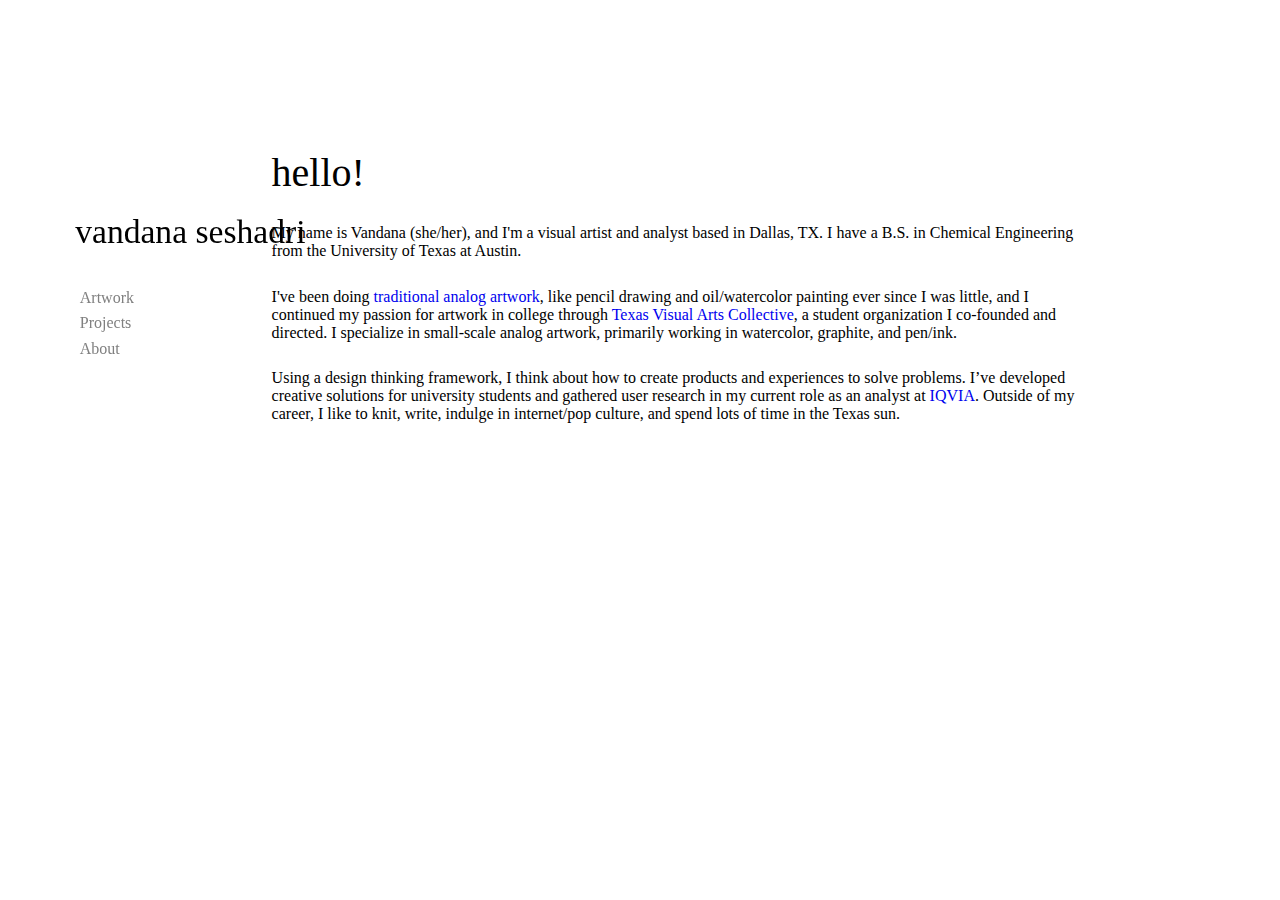
==== about.html @ 27de0bca "Create about.html" ====
<!DOCTYPE html>

<html lang="en">
    <head>
        <link href="https://cdn.jsdelivr.net/npm/bootstrap@5.0.2/dist/css/bootstrap.min.css" rel="stylesheet" integrity="sha384-EVSTQN3/azprG1Anm3QDgpJLIm9Nao0Yz1ztcQTwFspd3yD65VohhpuuCOmLASjC" crossorigin="anonymous">
        <script src="https://cdn.jsdelivr.net/npm/bootstrap@5.0.2/dist/js/bootstrap.bundle.min.js" integrity="sha384-MrcW6ZMFYlzcLA8Nl+NtUVF0sA7MsXsP1UyJoMp4YLEuNSfAP+JcXn/tWtIaxVXM" crossorigin="anonymous"></script>
        <link href="styles.css" rel="stylesheet">
        <title>vandana seshadri | about</title>
    </head>
    <body>
        <!-- Sidebar -->
        <div class="sidebar">
          <!-- Title -->
          <h1 class="display-6">vandana seshadri</h1>
          <!-- Navigation -->
          <ul class="menu">
            <li>
              <a href="/">Artwork</a>
            </li>
            <li>
              <a href="/">Projects</a>
            </li>
            <li>
              <a href="about.html">About</a>
            </li>
          </ul>
        </div>
        <div class="bio">
          <p id="hello">hello!</p>
          <div class="abt">
            <p>
              My name is Vandana (she/her), and I'm a visual artist and analyst based in Dallas, TX.
              I have a B.S. in Chemical Engineering from the University of Texas at Austin.
            </p>
            <p>
              I've been doing <a href="/">traditional analog artwork</a>, like pencil drawing and oil/watercolor painting ever since I was little,
              and I continued my passion for artwork in college through <a href=/">
              Texas Visual Arts Collective</a>, a student organization I co-founded and directed. I specialize in small-scale analog artwork, 
              primarily working in watercolor, graphite, and pen/ink.
            </p>
            <p>
              Using a design thinking framework, I think about how to create products and experiences to solve problems. I’ve developed creative solutions 
              for university students and gathered user research in my current role as an analyst at <a href="https://iqvia.com">IQVIA</a>. 
              Outside of my career, I like to knit, write, indulge in internet/pop culture, and spend lots of time in the Texas sun. 
            </p>
        </div>
        </div>
    </body>
</html>
---- styles.css ----
body {
    padding: 1rem;
    /* text-align: center; */
    background-color: #ffffff;
}

.display-6{
  font-weight: 300;
  font-size: 2.1rem;
}

.sidebar {
  position: fixed;
  padding: 13% 4%;
}

.vertical-center {
  margin: 0;
  position: fixed;
  top: 50%;
  -ms-transform: translateY(-50%);
  transform: translateY(-50%);
}

ul {
  list-style-type: none;
}

li {
  line-height: 160%;
}

li a{
  color: #808080;
}

.menu {
  padding: 5% 0 0 2%;
}

.container {
  margin: 5% 0 0 29%;
  max-width: fit-content;
  align-items: center;
  justify-content: center;
}

.bio {
  padding: 6% 0 0 6%;
}

.more-content {
  margin: 2% 2% 0 11%;
}

figure {
  margin: 0 0 -4% 0;
}

#hello {
  font-size: 40px;
  font-weight: 500;
  margin-bottom: 0%;
}

.contact-info {
  text-align: center;
  padding: 13.5% 34% 0 0;
}

.abt {
  color: black;
}

img {
  height: 35vw;
}

a:link {
    text-decoration: none;
  }

a:visited {
  text-decoration: none;
}

a:hover {
  text-decoration: none;
}

a:active {
  text-decoration: none;
}

p {
  padding-top: 1%;
  padding-right: 15%;
  padding-left: 15%;
}
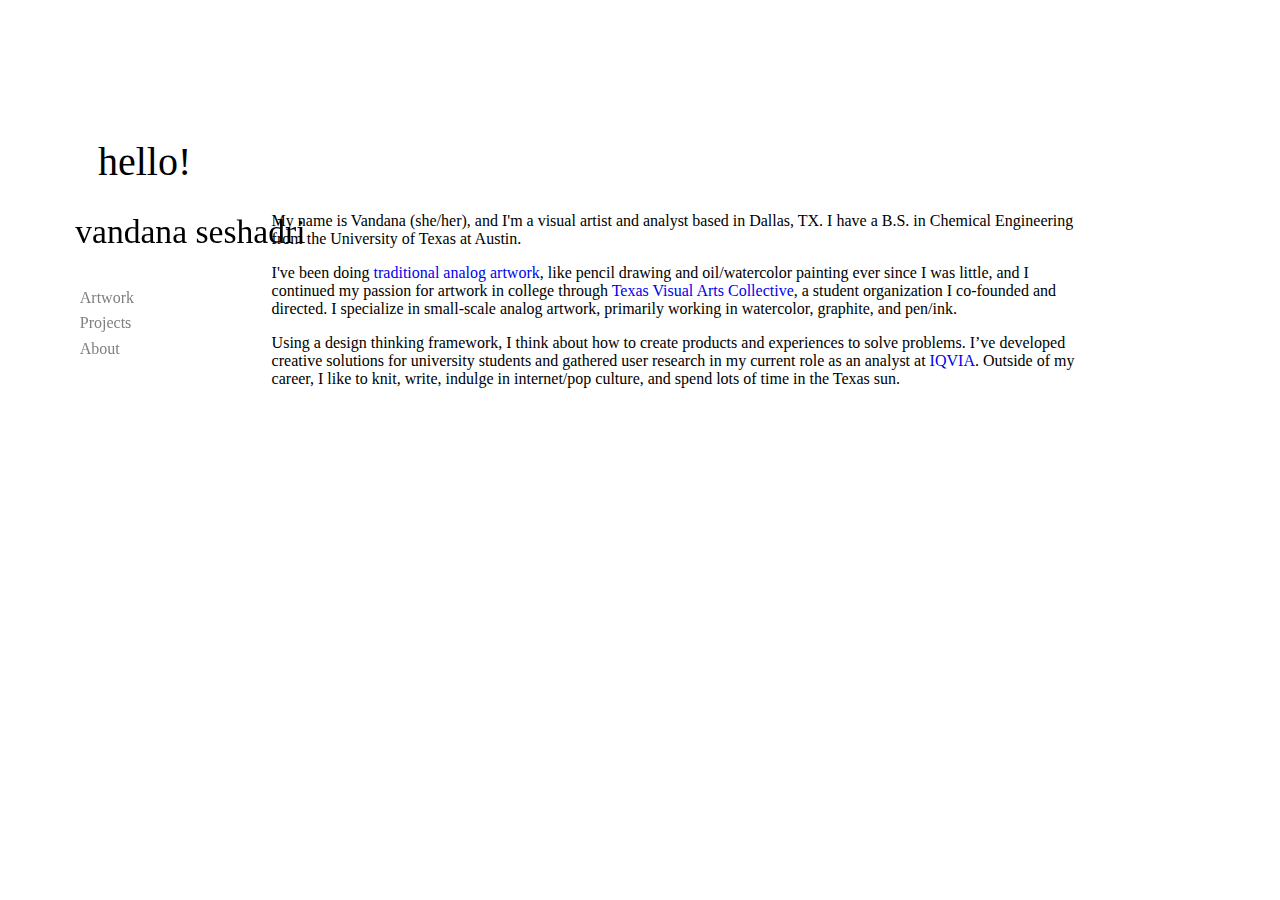
==== commit d6cccb52: "Update about.html" ====
--- a/about.html
+++ b/about.html
@@ -11,14 +11,14 @@
         <!-- Sidebar -->
         <div class="sidebar">
           <!-- Title -->
-          <h1 class="display-6">vandana seshadri</h1>
+          <h1 class="display-6"><a id="logo" href="/">vandana seshadri</a></h1>
           <!-- Navigation -->
           <ul class="menu">
             <li>
               <a href="/">Artwork</a>
             </li>
             <li>
-              <a href="/">Projects</a>
+              <a href="projects.html">Projects</a>
             </li>
             <li>
               <a href="about.html">About</a>
--- a/styles.css
+++ b/styles.css
@@ -1,6 +1,5 @@
 body {
     padding: 1rem;
-    /* text-align: center; */
     background-color: #ffffff;
 }
 
@@ -22,10 +21,6 @@
   transform: translateY(-50%);
 }
 
-ul {
-  list-style-type: none;
-}
-
 li {
   line-height: 160%;
 }
@@ -36,6 +31,7 @@
 
 .menu {
   padding: 5% 0 0 2%;
+  list-style-type: none;
 }
 
 .container {
@@ -68,10 +64,6 @@
   padding: 13.5% 34% 0 0;
 }
 
-.abt {
-  color: black;
-}
-
 img {
   height: 35vw;
 }
@@ -92,8 +84,62 @@
   text-decoration: none;
 }
 
-p {
+.abt {
   padding-top: 1%;
   padding-right: 15%;
   padding-left: 15%;
 }
+
+.tvac {
+  margin: 6% 20% 0 29%;
+  max-width: fit-content;
+}
+
+.tvac-desc {
+  margin-top: 2%;
+}
+
+.project-heading {
+  padding: 0% 0% 1% 0%;
+}
+
+.image-gallery {
+  display: flex;
+  flex-wrap: wrap;
+  gap: 10px;
+  margin: 5% 0 0 29%;
+}
+
+.image-gallery > li {
+  height: 300px;
+  cursor: pointer;
+  position: relative;
+}
+
+.image-gallery li img {
+  object-fit: cover;
+  width: 100%;
+  height: 100%;
+  vertical-align: middle;
+  border-radius: 5px;
+}
+
+.image-gallery::after {
+  content: "";
+  flex-grow: 999;
+}
+
+.carousel-item {
+  height: 400px;
+  overflow: hidden;
+  width: 100%;
+}
+
+.carousel-control-next, .carousel-control-prev {
+  top: 50%;
+  bottom: 50%;
+}
+
+#logo {
+  color: #000000;
+}
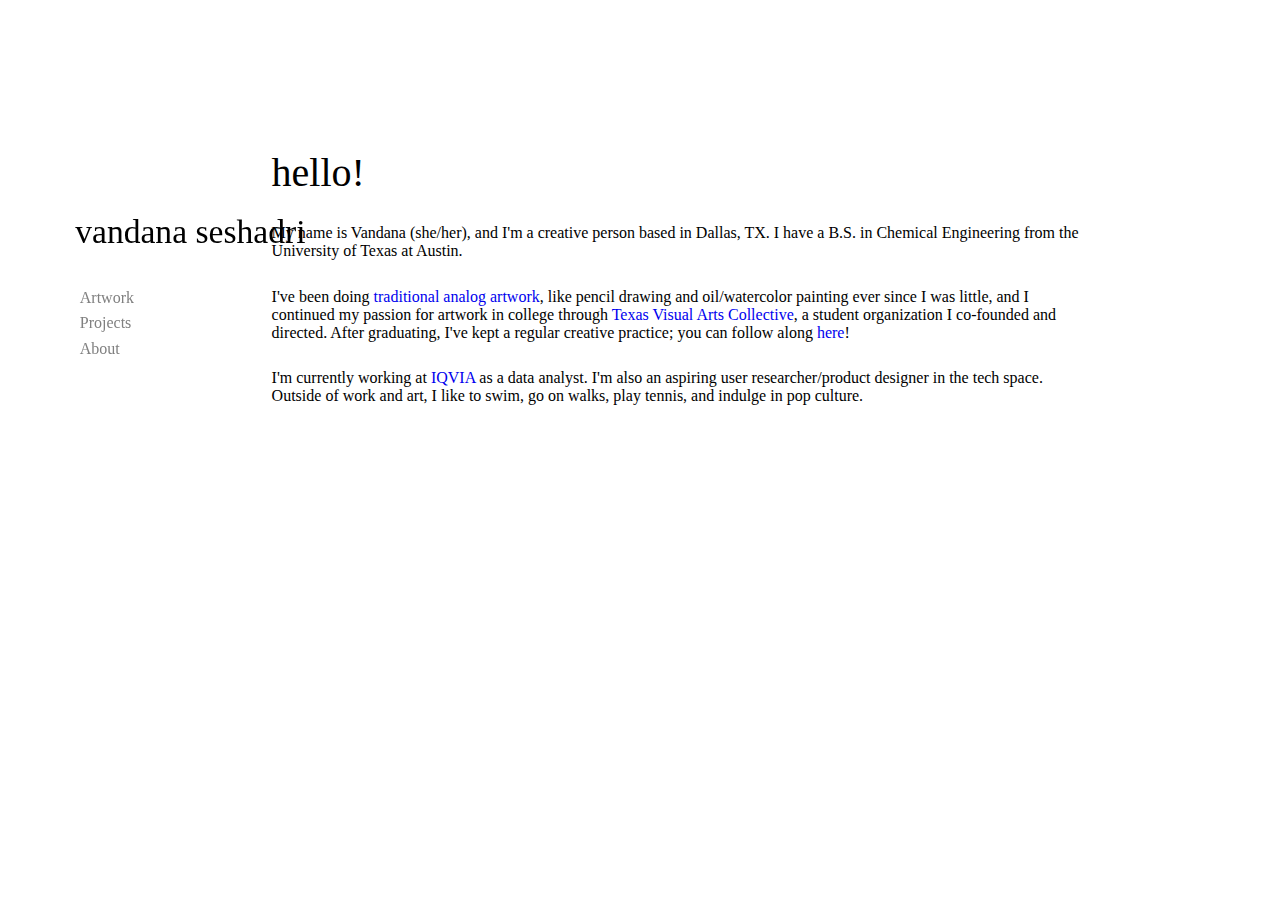
==== commit e6d6f699: "Update about.html" ====
--- a/about.html
+++ b/about.html
@@ -5,7 +5,7 @@
         <link href="https://cdn.jsdelivr.net/npm/bootstrap@5.0.2/dist/css/bootstrap.min.css" rel="stylesheet" integrity="sha384-EVSTQN3/azprG1Anm3QDgpJLIm9Nao0Yz1ztcQTwFspd3yD65VohhpuuCOmLASjC" crossorigin="anonymous">
         <script src="https://cdn.jsdelivr.net/npm/bootstrap@5.0.2/dist/js/bootstrap.bundle.min.js" integrity="sha384-MrcW6ZMFYlzcLA8Nl+NtUVF0sA7MsXsP1UyJoMp4YLEuNSfAP+JcXn/tWtIaxVXM" crossorigin="anonymous"></script>
         <link href="styles.css" rel="stylesheet">
-        <title>vandana seshadri | about</title>
+        <title>vandana | about</title>
     </head>
     <body>
         <!-- Sidebar -->
@@ -25,23 +25,24 @@
             </li>
           </ul>
         </div>
+          <!-- p: 1 unique tag -->
         <div class="bio">
-          <p id="hello">hello!</p>
-          <div class="abt">
-            <p>
-              My name is Vandana (she/her), and I'm a visual artist and analyst based in Dallas, TX.
+          <p id="hello" class="abt">hello!</p>
+          <div>
+            <p class="abt">
+              My name is Vandana (she/her), and I'm a creative person based in Dallas, TX.
               I have a B.S. in Chemical Engineering from the University of Texas at Austin.
             </p>
-            <p>
-              I've been doing <a href="/">traditional analog artwork</a>, like pencil drawing and oil/watercolor painting ever since I was little,
-              and I continued my passion for artwork in college through <a href=/">
-              Texas Visual Arts Collective</a>, a student organization I co-founded and directed. I specialize in small-scale analog artwork, 
-              primarily working in watercolor, graphite, and pen/ink.
+            <p class="abt">
+              I've been doing <a href="index.html">traditional analog artwork</a>, like pencil drawing and oil/watercolor painting ever since I was little,
+              and I continued my passion for artwork in college through <a href=
+              "https://thedailytexan.com/2021/05/02/ut-austin-student-art-organization-seeks-to-raise-awareness-for-social-justice-issues/">
+              Texas Visual Arts Collective</a>, a student organization I co-founded and directed. After graduating, I've kept a regular creative practice; you can
+              follow along <a href="#">here</a>!
             </p>
-            <p>
-              Using a design thinking framework, I think about how to create products and experiences to solve problems. I’ve developed creative solutions 
-              for university students and gathered user research in my current role as an analyst at <a href="https://iqvia.com">IQVIA</a>. 
-              Outside of my career, I like to knit, write, indulge in internet/pop culture, and spend lots of time in the Texas sun. 
+            <p class="abt">
+              I'm currently working at <a href="https://iqvia.com">IQVIA</a> as a data analyst. I'm also an aspiring user researcher/product designer in the tech space.
+              Outside of work and art, I like to swim, go on walks, play tennis, and indulge in pop culture.
             </p>
         </div>
         </div>
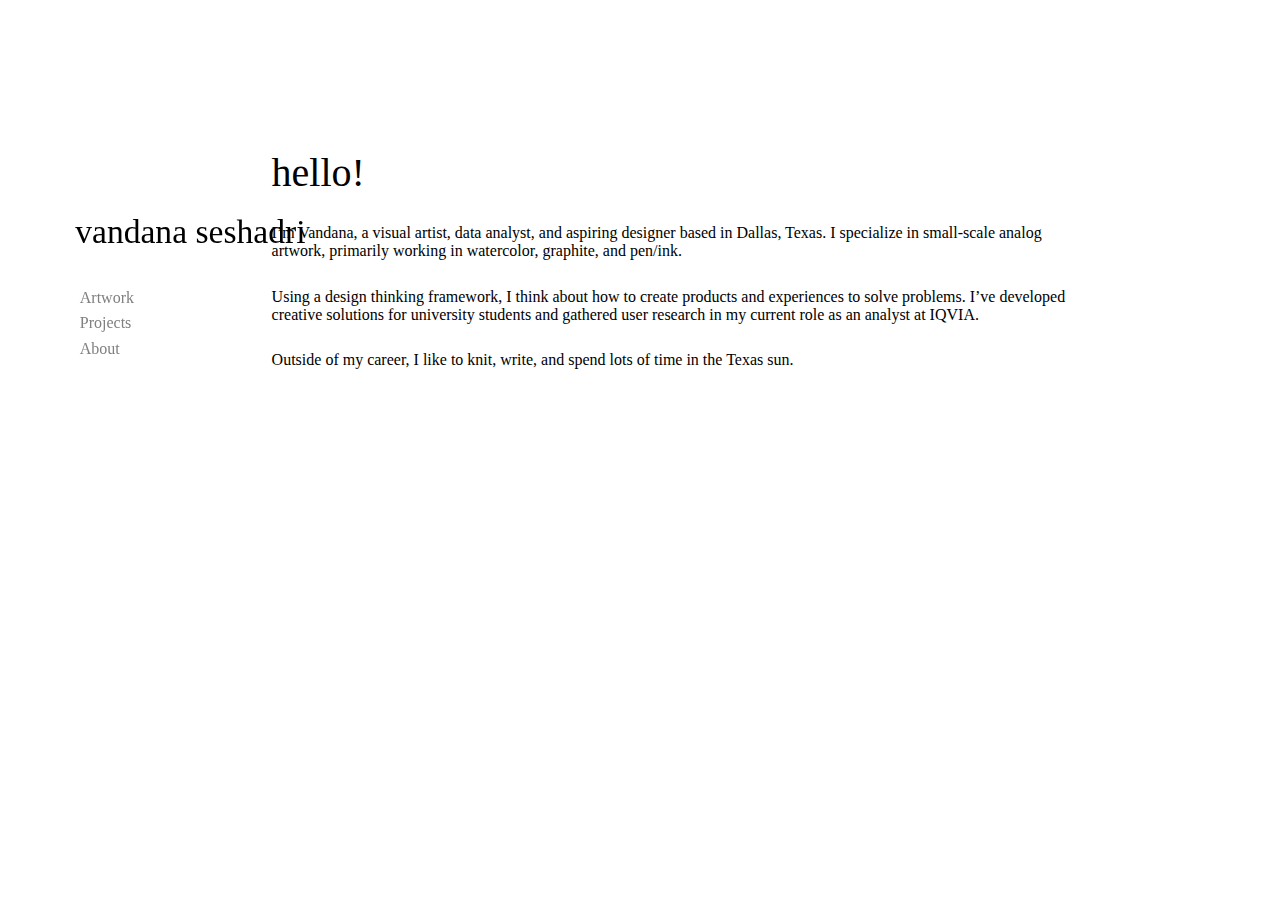
==== commit e1628a7d: "Update about.html" ====
--- a/about.html
+++ b/about.html
@@ -5,17 +5,17 @@
         <link href="https://cdn.jsdelivr.net/npm/bootstrap@5.0.2/dist/css/bootstrap.min.css" rel="stylesheet" integrity="sha384-EVSTQN3/azprG1Anm3QDgpJLIm9Nao0Yz1ztcQTwFspd3yD65VohhpuuCOmLASjC" crossorigin="anonymous">
         <script src="https://cdn.jsdelivr.net/npm/bootstrap@5.0.2/dist/js/bootstrap.bundle.min.js" integrity="sha384-MrcW6ZMFYlzcLA8Nl+NtUVF0sA7MsXsP1UyJoMp4YLEuNSfAP+JcXn/tWtIaxVXM" crossorigin="anonymous"></script>
         <link href="styles.css" rel="stylesheet">
-        <title>vandana | about</title>
+        <title>vandana seshadri | about</title>
     </head>
     <body>
         <!-- Sidebar -->
         <div class="sidebar">
           <!-- Title -->
-          <h1 class="display-6"><a id="logo" href="/">vandana seshadri</a></h1>
+          <h1 class="display-6">vandana seshadri</h1>
           <!-- Navigation -->
           <ul class="menu">
             <li>
-              <a href="/">Artwork</a>
+              <a href="index.html">Artwork</a>
             </li>
             <li>
               <a href="projects.html">Projects</a>
@@ -28,7 +28,7 @@
           <!-- p: 1 unique tag -->
         <div class="bio">
           <p id="hello" class="abt">hello!</p>
-          <div>
+          <!-- <div>
             <p class="abt">
               My name is Vandana (she/her), and I'm a creative person based in Dallas, TX.
               I have a B.S. in Chemical Engineering from the University of Texas at Austin.
@@ -43,6 +43,17 @@
             <p class="abt">
               I'm currently working at <a href="https://iqvia.com">IQVIA</a> as a data analyst. I'm also an aspiring user researcher/product designer in the tech space.
               Outside of work and art, I like to swim, go on walks, play tennis, and indulge in pop culture.
+            </p> -->
+            <p class="abt">
+              I’m Vandana, a visual artist, data analyst, and aspiring designer based in Dallas, Texas.
+              I specialize in small-scale analog artwork, primarily working in watercolor, graphite, and pen/ink.
+            <p class="abt">
+              Using a design thinking framework, I think about how to create products and experiences to solve problems.
+              I’ve developed creative solutions for university students and gathered user research in my current role as an analyst at
+              IQVIA.
+            </p>
+            <p class="abt">
+              Outside of my career, I like to knit, write, and spend lots of time in the Texas sun.
             </p>
         </div>
         </div>
--- a/styles.css
+++ b/styles.css
@@ -90,7 +90,7 @@
   padding-left: 15%;
 }
 
-.tvac {
+.projects {
   margin: 6% 20% 0 29%;
   max-width: fit-content;
 }
@@ -114,6 +114,7 @@
   height: 300px;
   cursor: pointer;
   position: relative;
+  list-style-type: none;
 }
 
 .image-gallery li img {
@@ -143,3 +144,15 @@
 #logo {
   color: #000000;
 }
+
+.date {
+  margin: -1% 0% 2% 0%;
+}
+
+#audiophile {
+  margin: 0% 0% 2% 0%;
+}
+
+#header {
+  display: inline;
+ }
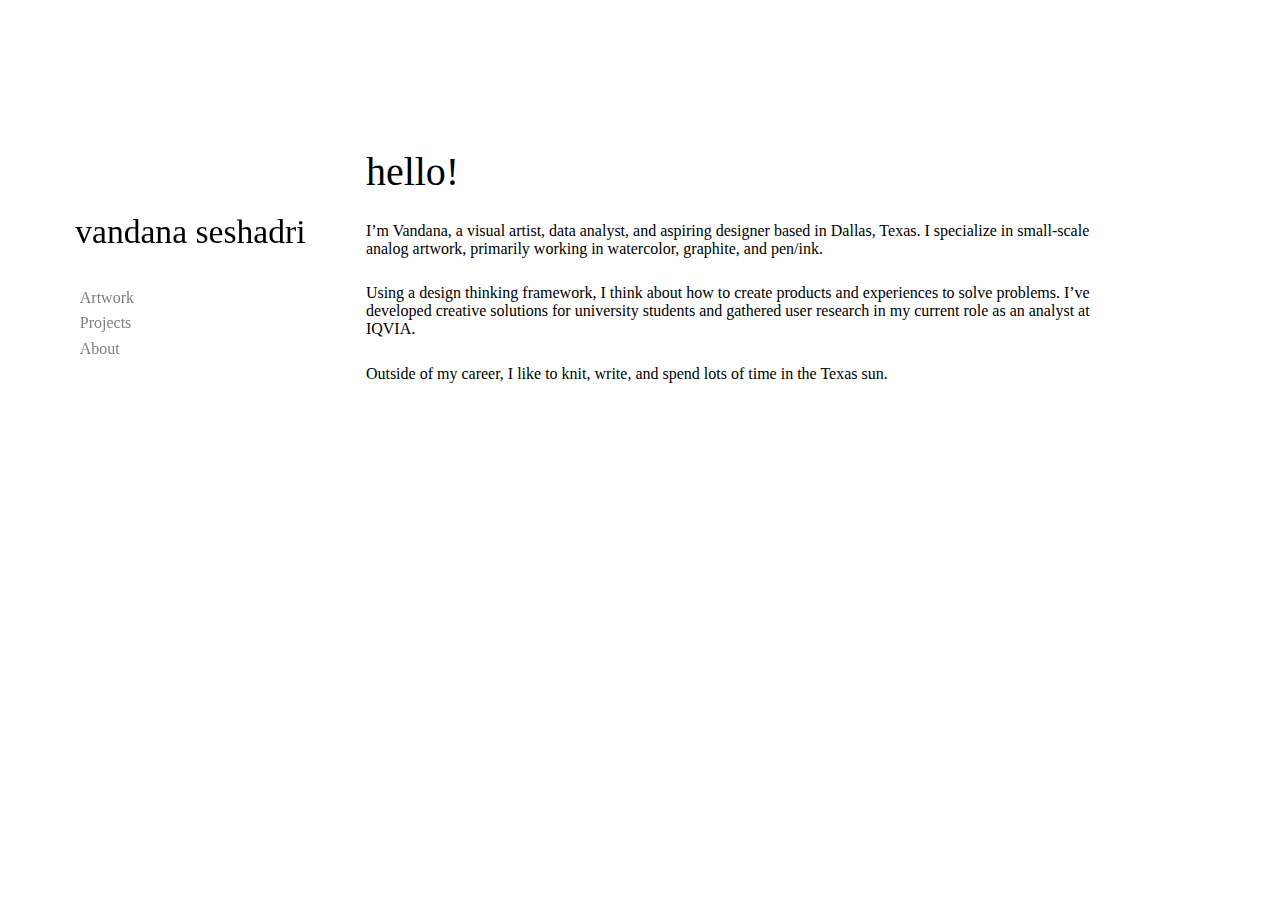
==== commit 7d0424be: "Update about.html" ====
--- a/about.html
+++ b/about.html
@@ -4,7 +4,7 @@
     <head>
         <link href="https://cdn.jsdelivr.net/npm/bootstrap@5.0.2/dist/css/bootstrap.min.css" rel="stylesheet" integrity="sha384-EVSTQN3/azprG1Anm3QDgpJLIm9Nao0Yz1ztcQTwFspd3yD65VohhpuuCOmLASjC" crossorigin="anonymous">
         <script src="https://cdn.jsdelivr.net/npm/bootstrap@5.0.2/dist/js/bootstrap.bundle.min.js" integrity="sha384-MrcW6ZMFYlzcLA8Nl+NtUVF0sA7MsXsP1UyJoMp4YLEuNSfAP+JcXn/tWtIaxVXM" crossorigin="anonymous"></script>
-        <link href="styles.css" rel="stylesheet">
+        <link href="/static/styles.css" rel="stylesheet">
         <title>vandana seshadri | about</title>
     </head>
     <body>
--- a/static/styles.css
+++ b/static/styles.css
@@ -0,0 +1,180 @@
+body {
+    padding: 1rem;
+    background-color: #ffffff;
+}
+
+.display-6{
+  font-weight: 300;
+  font-size: 2.1rem;
+}
+
+.sidebar {
+  position: fixed;
+  padding: 13% 4%;
+}
+
+.vertical-center {
+  margin: 0;
+  position: fixed;
+  top: 50%;
+  -ms-transform: translateY(-50%);
+  transform: translateY(-50%);
+}
+
+li {
+  line-height: 160%;
+}
+
+li a{
+  color: #808080;
+}
+
+.menu {
+  padding: 5% 0 0 2%;
+  list-style-type: none;
+}
+
+.container {
+  margin: 5% 0 0 29%;
+  max-width: fit-content;
+  align-items: center;
+  justify-content: center;
+}
+
+.bio {
+  padding: 6% 0 0 15%;
+}
+
+.more-content {
+  margin: 2% 2% 0 11%;
+}
+
+figure {
+  margin: 0 0 -4% 0;
+}
+
+#hello {
+  font-size: 40px;
+  font-weight: 500;
+  margin-bottom: 0%;
+}
+
+.contact-info {
+  text-align: center;
+  padding: 13.5% 34% 0 0;
+}
+
+img {
+  height: 35vw;
+}
+
+a:link {
+    text-decoration: none;
+  }
+
+a:visited {
+  text-decoration: none;
+}
+
+a:hover {
+  text-decoration: none;
+}
+
+a:active {
+  text-decoration: none;
+}
+
+.abt {
+  padding-top: 1%;
+  padding-right: 15%;
+  padding-left: 15%;
+}
+
+.projects {
+  margin: 6% 20% 0 29%;
+  max-width: fit-content;
+}
+
+.tvac-desc {
+  margin-top: 2%;
+}
+
+.project-heading {
+  padding: 0% 0% 1% 0%;
+}
+
+.image-gallery {
+  display: flex;
+  flex-wrap: wrap;
+  gap: 10px;
+  margin: 5% 0 0 29%;
+}
+
+.image-gallery > li {
+  height: 300px;
+  cursor: pointer;
+  position: relative;
+  list-style-type: none;
+}
+
+.image-gallery li img {
+  object-fit: cover;
+  width: 100%;
+  height: 100%;
+  vertical-align: middle;
+  border-radius: 5px;
+}
+
+.image-gallery::after {
+  content: "";
+  flex-grow: 999;
+}
+
+.carousel-item {
+  height: 400px;
+  overflow: hidden;
+  width: 100%;
+}
+
+.carousel-control-next, .carousel-control-prev {
+  top: 50%;
+  bottom: 50%;
+}
+
+#logo {
+  color: #000000;
+}
+
+.date {
+  margin: -1% 0% 2% 0%;
+}
+
+#audiophile {
+  margin: 0% 0% 2% 0%;
+}
+
+#enlarge {
+  margin: 2% 0% 0% 37%;
+}
+
+#backlink {
+  margin: 6% 0% -1% 31%;
+}
+
+#back {
+  color: #808080;
+  font-size: 1.1rem;
+}
+
+#back:hover {
+  color: #0a58ca;
+}
+
+.project-date {
+  margin-top: 2.5%;
+}
+
+.header {
+  display: flex;
+  justify-content: space-between;
+}
